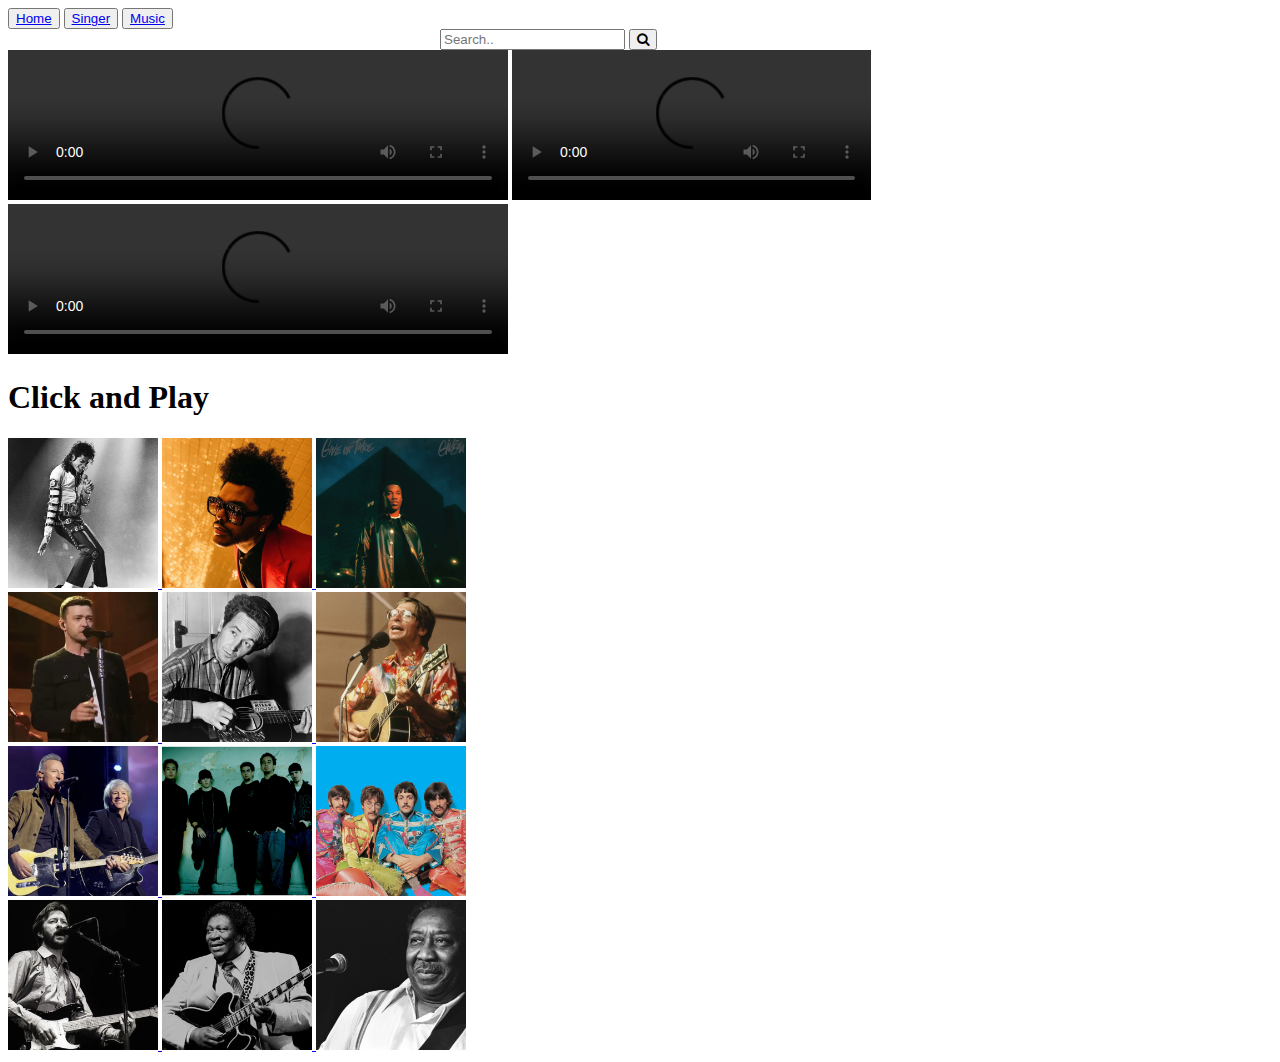
==== html/music.html @ 7e0a2519 "update" ====
<!DOCTYPE html>
<html lang="en">
<head>
   <meta charset="UTF-8">
   <meta name="viewport" content="width=device-width, initial-scale=1">
   <link rel="stylesheet" href="https://cdnjs.cloudflare.com/ajax/libs/font-awesome/4.7.0/css/font-awesome.min.css">
   <link rel="stylesheet" href="../css/music.css">
</head>
<body>
   <div class="container">
       <div class="background-image">
           <div class="menu">
               <button><a href="../index.html">Home</a></button>
               <button><a href="../html/artists.html">Singer</a></button>
               <button><a href="music.html">Music</a></button>
           </div>
           <form class="example" action="/action_page.php" style="margin:auto;max-width:400px">
               <input type="text" placeholder="Search.." name="search2">
               <button type="submit"><i class="fa fa-search"></i></button>
           </form>


           <video class="RB" src="../media/video/video 1.mov" width="500" controls></video>
           <video class="Folk" src="../media/video/video 2.mov" width="359" controls></video>
           <video class="Rock" src="../media/video/video 3.mov" width="500" controls></video>
           <h1 class="move-text">Click and Play</h1>
           <div class="onerb">
               <a target="_blank" href="https://youtu.be/s85vmrGwvUY?si=d2ACfCKaO2kHK8FO">
                   <img class="mrb" src="../media/images/1) Mj R&B.jpeg" alt="Paris" style="width:150px">
               </a>
               <a target="_blank" href="https://soundcloud.com/theweeknd">
                   <img class="mrb" src="../media/images/2)The weeknd R&B.jpeg" alt="Paris" style="width:150px">
               </a>
               <a target="_blank" href="https://giveon.fandom.com/wiki/List_of_songs">
                   <img class="mrb" src="../media/images/3) Giveon R&B.jpeg" alt="Paris" style="width:150px">
               </a>
           </div>


           <div class="twofolk">
               <a target="_blank" href="https://youtu.be/je0roKRn3nY?feature=shared">
                   <img class="mfk" src="../media/images/4) justin timberlake FOLK.jpeg" alt="Paris" style="width:150px">
               </a>
               <a target="_blank" href="https://youtu.be/VwcKwGS7OSQ?feature=shared&t=10">
                   <img class="mfk" src="../media/images/5) Wg folk.jpeg" alt="Paris" style="width:150px">
               </a>
               <a target="_blank" href="https://youtu.be/IUmnTfsY3hI?feature=shared&t=18">
                   <img class="mfk" src="../media/images/6) John Denver FOLK.jpeg" alt="Paris" style="width:150px">
               </a>
           </div>


           <div class="threerock">
               <a target="_blank" href="https://youtu.be/SRvCvsRp5ho?feature=shared&t=33">
                   <img class="mrk" src="../media/images/7) Bon Jovi ROCK.jpeg" alt="Paris" style="width:150px">
               </a>
               <a target="_blank" href="https://youtu.be/kXYiU_JCYtU?feature=shared&t=6">
                   <img class="mrk" src="../media/images/8) Lp rock.jpeg" alt="Paris" style="width:150px">
               </a>
               <a target="_blank" href="https://youtu.be/l9ZhYl11TpM?feature=shared&t=1023">
                   <img class="mrk" src="../media/images/9) The Beatles ROCK.jpeg" alt="Paris" style="width:150px">
               </a>
           </div>


           <div class="fourblues">
               <a target="_blank" href="https://youtu.be/SRvCvsRp5ho?feature=shared&t=33">
                   <img class="mb" src="../media/images/10) Eric Clapton Blues.jpeg" alt="Paris" style="width:150px">
               </a>
               <a target="_blank" href="https://youtu.be/kXYiU_JCYtU?feature=shared&t=6">
                   <img class="mb" src="../media/images/11) B.B king Blues.jpeg" alt="Paris" style="width:150px">
               </a>
               <a target="_blank" href="https://youtu.be/l9ZhYl11TpM?feature=shared&t=1023">
                   <img class="mb" src="../media/images/12)Muddy Waters Blues.jpeg" alt="Paris" style="width:150px">
               </a>
           </div>
       </div>
   </div>
</body>
</html>
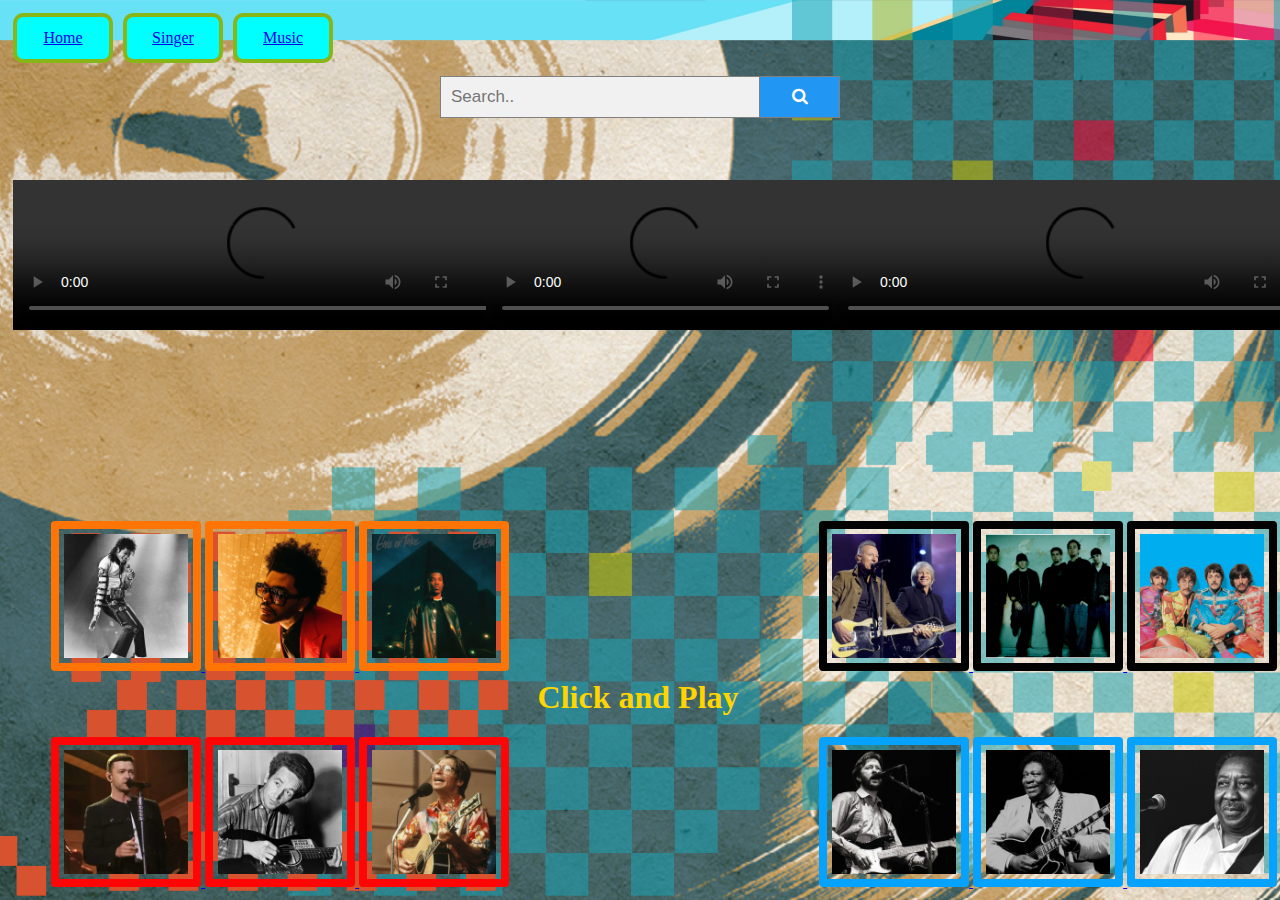
==== commit b86e4a2f: "update" ====
--- a/html/music.html
+++ b/html/music.html
@@ -4,7 +4,7 @@
    <meta charset="UTF-8">
    <meta name="viewport" content="width=device-width, initial-scale=1">
    <link rel="stylesheet" href="https://cdnjs.cloudflare.com/ajax/libs/font-awesome/4.7.0/css/font-awesome.min.css">
-   <link rel="stylesheet" href="../css/music.css">
+   <link rel="stylesheet" href="../css/musics.css">
 </head>
 <body>
    <div class="container">
--- a/css/musics.css
+++ b/css/musics.css
@@ -0,0 +1,190 @@
+body, html {
+    height: 100%;
+    margin: auto; 
+    overflow: hidden; 
+}
+ 
+ 
+@font-face {
+    font-family: ERTHQAKE;
+    src: url("../media/font/ERTHQAKE.ttf") format('truetype');
+}
+ 
+ 
+.container {
+    position: relative;
+    height: 100%;
+}
+ 
+ 
+.background-image {
+    background-image: url("../media/images/sw image-1.jpeg");
+    background-size:cover;
+    background-repeat: no-repeat;
+    background-position: center;
+    background-color: black;
+   
+    height: 100%;
+}
+ 
+ 
+.menu {
+    padding: 13px;
+    display: flex;
+    z-index: 2;
+    font-family:  ERTHQAKE;
+}
+ 
+ 
+.menu button {
+    font-family:  ERTHQAKE;
+    width: 100px;
+    height: 50px;
+    background-color: aqua;
+    margin-right: 10px;
+    border-radius: 10px;
+    border: 4px solid #88b518;
+    font-size: 16px;
+    transition: background-color 0.3s ease;
+}
+ 
+ 
+.menu button:hover {
+    background-color: #88b518;
+}
+ 
+ 
+* {
+    box-sizing: border-box;
+}
+form.example input[type=text] {
+    padding: 10px;
+    font-size: 17px;
+    border: 1px solid grey;
+    float: left;
+    width: 80%;
+    background: #f1f1f1;
+}
+form.example button {
+    float: left;
+    width: 20%;
+    padding: 10px;
+    background: #2196F3;
+    color: white;
+    font-size: 17px;
+    border: 1px solid grey;
+    border-left: none;
+    cursor: pointer;
+}
+form.example button:hover {
+    background: #0b7dda;
+}
+form.example::after {
+    content: "";
+    clear: both;
+    display: table;
+}
+ 
+ 
+.RB{
+    position:absolute;
+    top: 20%;
+    left: 1%;
+}
+ 
+ 
+.Folk{
+    position:absolute;
+    top: 20%;
+    left: 38%;
+}
+ 
+ 
+.Rock{
+    position:absolute;
+    top: 20%;
+    left: 65%;
+}
+ 
+ 
+.mrb{
+    border: 8px solid #ff7505;
+    border-radius: 4px;
+    padding: 5px;
+    width: 150px;
+}
+img:hover {
+    box-shadow: 0 0 6px 10px rgba(4, 4, 4, 0.5);
+}
+ 
+ 
+.onerb{
+    position:absolute;
+    bottom: 25%;
+    left: 4%;
+ 
+ 
+ 
+ 
+}
+ 
+ 
+.twofolk{
+    position:absolute;
+    bottom: 1%;
+    left: 4%;
+}
+ 
+ 
+.mfk{
+    border: 8px solid #ff0505;
+    border-radius: 4px;
+    padding: 5px;
+    width: 150px;
+ 
+ 
+}
+ 
+ 
+.threerock{
+    position:absolute;
+    bottom: 25%;
+    left: 64%;
+}
+ 
+ 
+.mrk{
+    border: 8px solid #020202;
+    border-radius: 4px;
+    padding: 5px;
+    width: 150px;
+ 
+ 
+}
+.fourblues{
+    position:absolute;
+    bottom: 1%;
+    left: 64%;
+ 
+ 
+}
+.mb{
+    border: 8px solid #05a3ff;
+    border-radius: 4px;
+    padding: 5px;
+    width: 150px;
+ 
+ 
+}
+ 
+ 
+ 
+ 
+.move-text {
+    position: relative;
+    left: 42%;
+    top: 60%;
+    font-family:  ERTHQAKE;
+    color: #ffd500;
+}
+ 